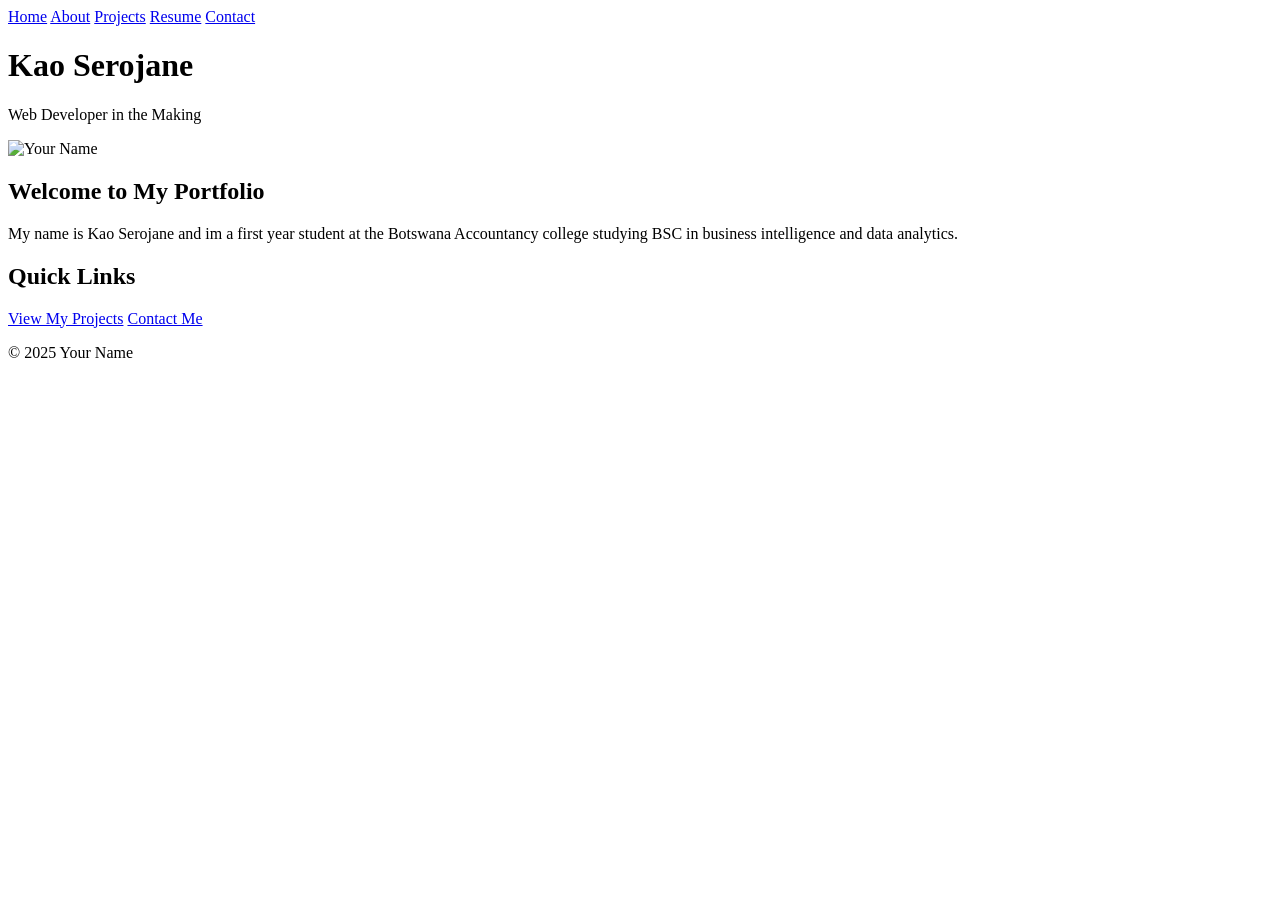
==== index.html @ bd52617a "My portfolio website" ====
<!DOCTYPE html> 

<html lang="en"> 

<head> 

    <meta charset="UTF-8"> 

    <meta name="viewport" content="width=device-width, initial-scale=1.0"> 

    <title>Home</title> 

</head> 

<body> 
<nav> 

    <a href="index.html">Home</a> 

    <a href="about.html">About</a> 

    <a href="projects.html">Projects</a> 

    <a href="resume.html">Resume</a> 

    <a href="contact.html">Contact</a> 

</nav> 
<header> 

    <h1>Kao Serojane</h1> 

    <p>Web Developer in the Making</p> 

    <img src="your-profile-picture.jpg" alt="Your Name" width="200"> 

</header> 

 

<main> 

    <section> 

        <h2>Welcome to My Portfolio</h2> 

     <p>My name is Kao Serojane and im a first year student at the Botswana Accountancy college studying BSC in business intelligence and data analytics.</p> 

    </section> 

     

    <section> 

        <h2>Quick Links</h2> 

        <a href="projects.html">View My Projects</a> 

        <a href="contact.html">Contact Me</a> 

    </section> 

</main> 

 

<footer> 

    <p>&copy; 2025 Your Name</p> 

</footer> 
<!-- Your content will go here --> 

</body> 

</html>
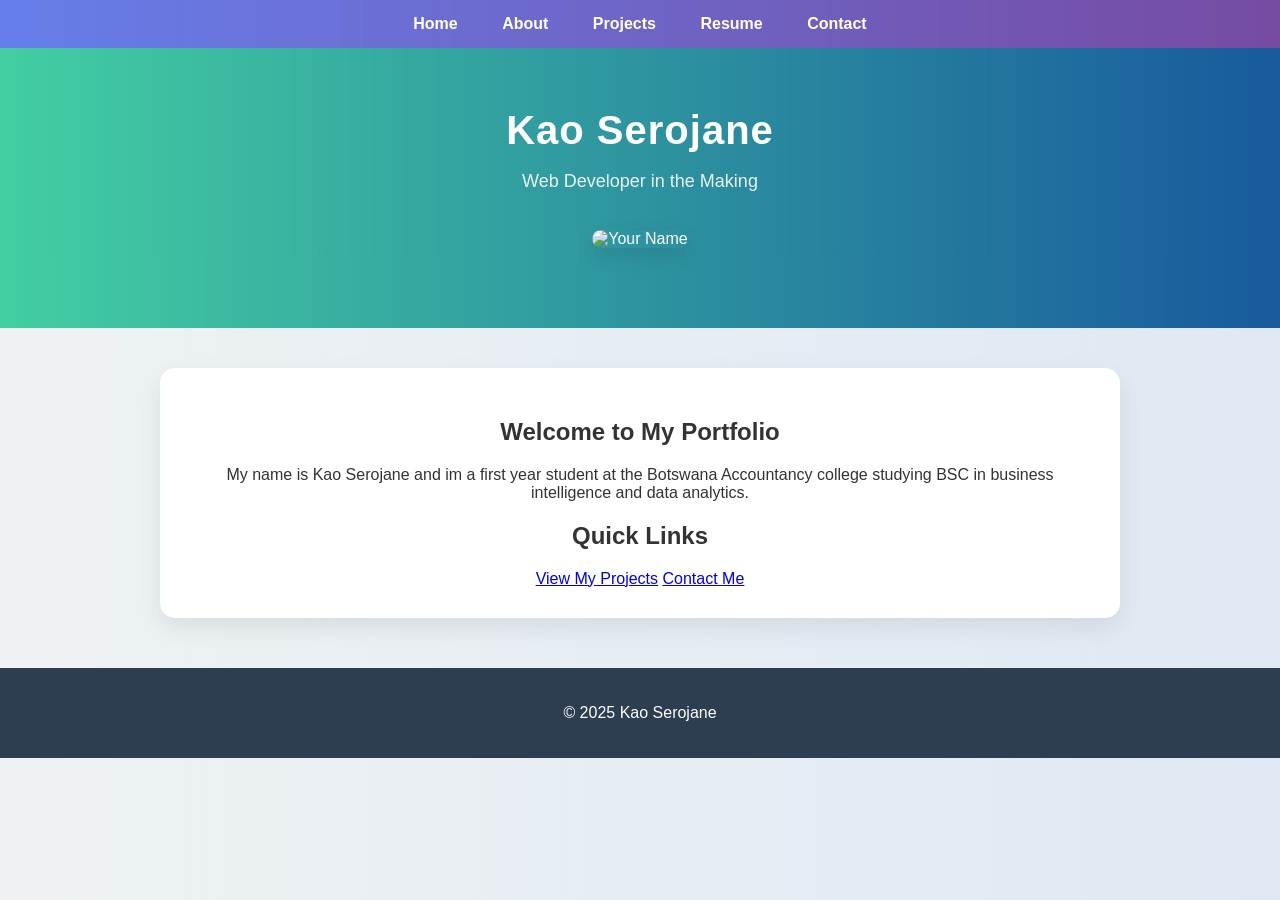
==== commit 078e1f78: "Added CSS3 styling to the website" ====
--- a/index.html
+++ b/index.html
@@ -3,7 +3,7 @@
 <html lang="en"> 
 
 <head> 
-
+ <link rel="stylesheet" href="styles.css">   
     <meta charset="UTF-8"> 
 
     <meta name="viewport" content="width=device-width, initial-scale=1.0"> 
@@ -66,7 +66,7 @@
 
 <footer> 
 
-    <p>&copy; 2025 Your Name</p> 
+    <p>&copy; 2025 Kao Serojane</p> 
 
 </footer> 
 <!-- Your content will go here --> 
--- a/styles.css
+++ b/styles.css
@@ -0,0 +1,114 @@
+/*Global Styles */
+
+body {
+    font-family: 'Segoe UI', Tahoma, Geneva, Verdana, sans-serif;
+    margin: 0;
+    padding: 0;
+    background: linear-gradient(to right, #eef2f3, #dfe9f3);
+    color: #333;
+}
+
+/* =========================
+   Navigation
+========================= */
+
+nav {
+    background: linear-gradient(to right, #667eea, #764ba2);
+    padding: 15px 0;
+    text-align: center;
+    box-shadow: 0 4px 10px rgba(0,0,0,0.1);
+}
+
+nav a {
+    color: white;
+    text-decoration: none;
+    margin: 0 20px;
+    font-weight: 600;
+    font-size: 16px;
+    transition: all 0.3s ease;
+}
+
+nav a:hover {
+    color: #ffd369;
+    border-bottom: 2px solid #ffd369;
+    padding-bottom: 4px;
+}
+
+/* =========================
+   Header
+========================= */
+
+header {
+    background: linear-gradient(to right, #43cea2, #185a9d);
+    color: white;
+    padding: 60px 20px;
+    text-align: center;
+}
+
+header h1 {
+    margin: 0;
+    font-size: 40px;
+    letter-spacing: 1px;
+}
+
+header p {
+    font-size: 18px;
+    opacity: 0.9;
+}
+
+/* =========================
+   Main Content
+========================= */
+
+main {
+    max-width: 900px;
+    margin: 40px auto;
+    padding: 30px;
+    background: white;
+    border-radius: 15px;
+    box-shadow: 0 10px 25px rgba(0,0,0,0.08);
+    text-align: center;
+}
+
+/* =========================
+   Buttons (Optional)
+========================= */
+
+button {
+    background: #667eea;
+    color: white;
+    border: none;
+    padding: 12px 25px;
+    border-radius: 25px;
+    font-size: 16px;
+    cursor: pointer;
+    transition: all 0.3s ease;
+}
+
+button:hover {
+    background: #764ba2;
+    transform: scale(1.05);
+}
+
+/* =========================
+   Images
+========================= */
+
+img {
+    max-width: 100%;
+    border-radius: 15px;
+    box-shadow: 0 8px 20px rgba(0,0,0,0.1);
+    margin: 20px 0;
+}
+
+/* =========================
+   Footer
+========================= */
+
+footer {
+    background: #2c3e50;
+    color: white;
+    text-align: center;
+    padding: 20px;
+    margin-top: 50px;
+}
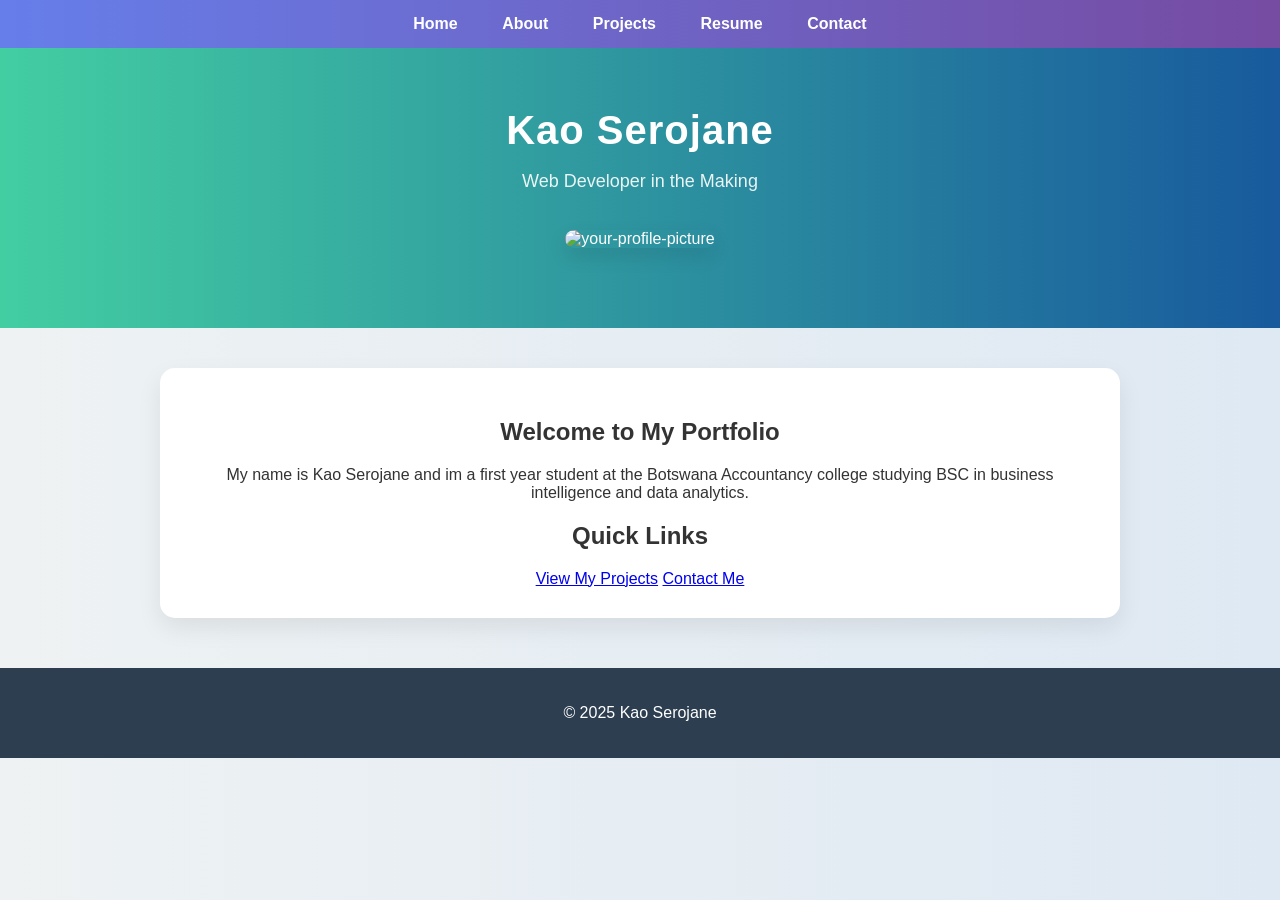
==== commit 88c8b681: "Added dark mode toggle" ====
--- a/index.html
+++ b/index.html
@@ -3,7 +3,7 @@
 <html lang="en"> 
 
 <head> 
- <link rel="stylesheet" href="styles.css">   
+  <link rel="stylesheet" href="styles.css">   
     <meta charset="UTF-8"> 
 
     <meta name="viewport" content="width=device-width, initial-scale=1.0"> 
@@ -32,7 +32,7 @@
 
     <p>Web Developer in the Making</p> 
 
-    <img src="your-profile-picture.jpg" alt="Your Name" width="200"> 
+    <img src="C:\Users\kaose\OneDrive\Desktop\my-portfolio\WhatsApp Image 2026-03-04 at 11.07.22.jpeg" alt="your-profile-picture" width="200"> 
 
 </header> 
 
--- a/styles.css
+++ b/styles.css
@@ -1,7 +1,7 @@
 /*Global Styles */
 
 body {
-    font-family: 'Segoe UI', Tahoma, Geneva, Verdana, sans-serif;
+    font-family: 'Segoe UI', Tahoma, Geneva, Verdana, sans-serif; 
     margin: 0;
     padding: 0;
     background: linear-gradient(to right, #eef2f3, #dfe9f3);
@@ -13,7 +13,7 @@
 ========================= */
 
 nav {
-    background: linear-gradient(to right, #667eea, #764ba2);
+    background: linear-gradient(to right, #667eea, #764ba2); 
     padding: 15px 0;
     text-align: center;
     box-shadow: 0 4px 10px rgba(0,0,0,0.1);
@@ -112,3 +112,32 @@
     padding: 20px;
     margin-top: 50px;
 }
+/* FIND your existing body {} block and add transition: */ 
+
+body { 
+
+    font-family: Arial, sans-serif;  /* already there */ 
+
+    background-color: #ffffff;       /* already there */ 
+
+    color: #333;                     /* already there */ 
+
+    transition: background-color 0.3s, color 0.3s;  /* ADD THIS LINE */ 
+
+} 
+
+ 
+
+/* Then paste these NEW blocks at the BOTTOM of styles.css */ 
+
+body.dark-mode { 
+
+    background-color: #333333; 
+
+    color: #f9f9f9; 
+
+} 
+
+body.dark-mode nav { background-color: #222222; } 
+
+#theme-toggle { padding: 8px 16px; cursor: pointer; margin: 10px; } 
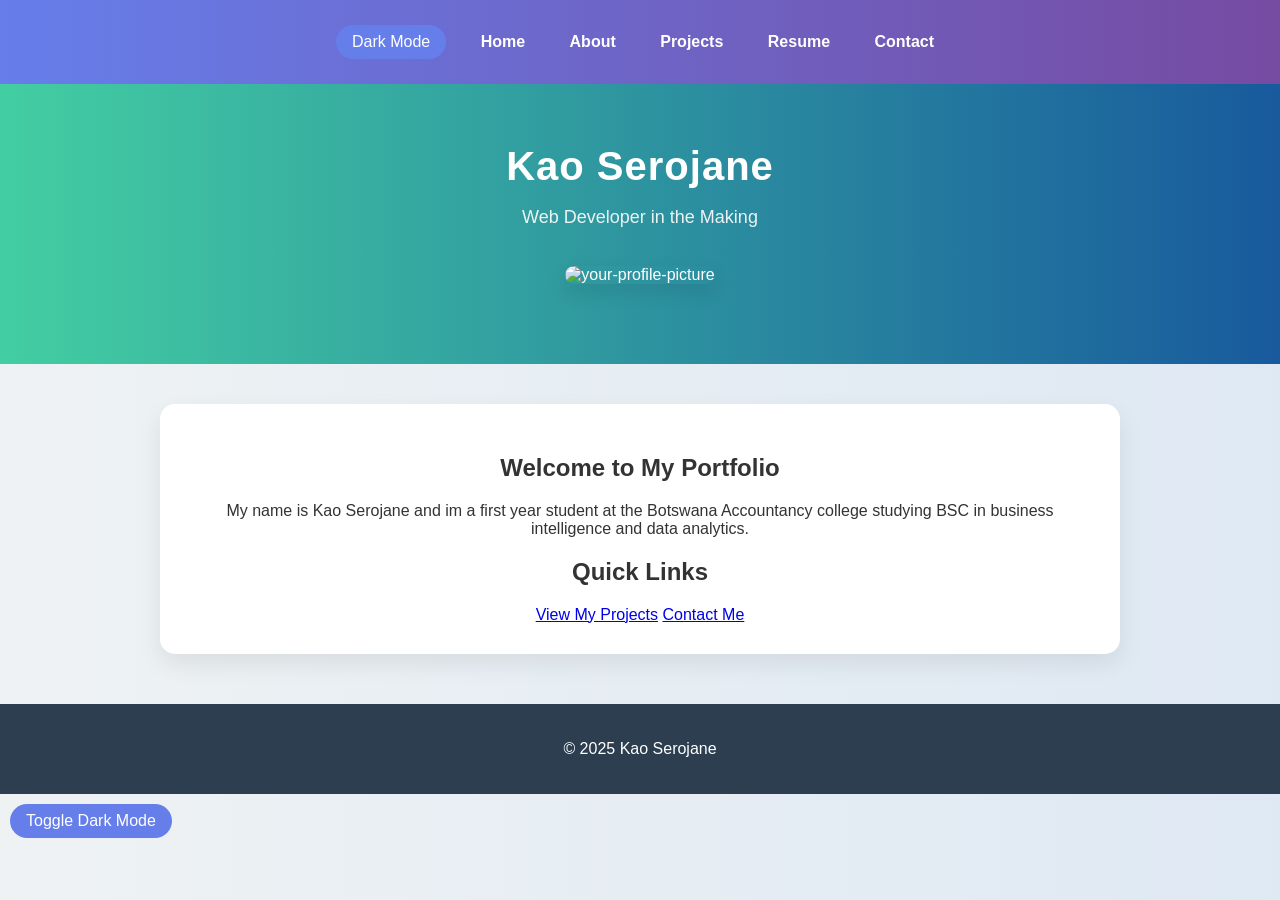
==== commit 97ed4842: "Added dark mode toggle" ====
--- a/index.html
+++ b/index.html
@@ -14,7 +14,9 @@
 
 <body> 
 <nav> 
+<!-- your nav links --> 
 
+        <button id="theme-toggle"> Dark Mode</button>  <!-- ADD THIS --> 
     <a href="index.html">Home</a> 
 
     <a href="about.html">About</a> 
@@ -70,8 +72,9 @@
 
 </footer> 
 <!-- Your content will go here --> 
-
+<script src="script.js"></script> 
 </body> 
+<button id="theme-toggle">Toggle Dark Mode</button>
 
 </html> 
 
--- a/styles.css
+++ b/styles.css
@@ -1,4 +1,6 @@
-/*Global Styles */
+/* =========================
+   Global Styles
+========================= */
 
 body {
     font-family: 'Segoe UI', Tahoma, Geneva, Verdana, sans-serif; 
@@ -6,6 +8,7 @@
     padding: 0;
     background: linear-gradient(to right, #eef2f3, #dfe9f3);
     color: #333;
+    transition: background-color 0.3s, color 0.3s;
 }
 
 /* =========================
@@ -71,7 +74,7 @@
 }
 
 /* =========================
-   Buttons (Optional)
+   Buttons
 ========================= */
 
 button {
@@ -112,32 +115,22 @@
     padding: 20px;
     margin-top: 50px;
 }
-/* FIND your existing body {} block and add transition: */ 
 
-body { 
+/* =========================
+   Dark Mode
+========================= */
 
-    font-family: Arial, sans-serif;  /* already there */ 
+body.dark-mode {
+    background-color: #333333;
+    color: #f9f9f9;
+}
 
-    background-color: #ffffff;       /* already there */ 
+body.dark-mode nav {
+    background-color: #222222;
+}
 
-    color: #333;                     /* already there */ 
-
-    transition: background-color 0.3s, color 0.3s;  /* ADD THIS LINE */ 
-
-} 
-
- 
-
-/* Then paste these NEW blocks at the BOTTOM of styles.css */ 
-
-body.dark-mode { 
-
-    background-color: #333333; 
-
-    color: #f9f9f9; 
-
-} 
-
-body.dark-mode nav { background-color: #222222; } 
-
-#theme-toggle { padding: 8px 16px; cursor: pointer; margin: 10px; } +#theme-toggle {
+    padding: 8px 16px;
+    cursor: pointer;
+    margin: 10px;
+}
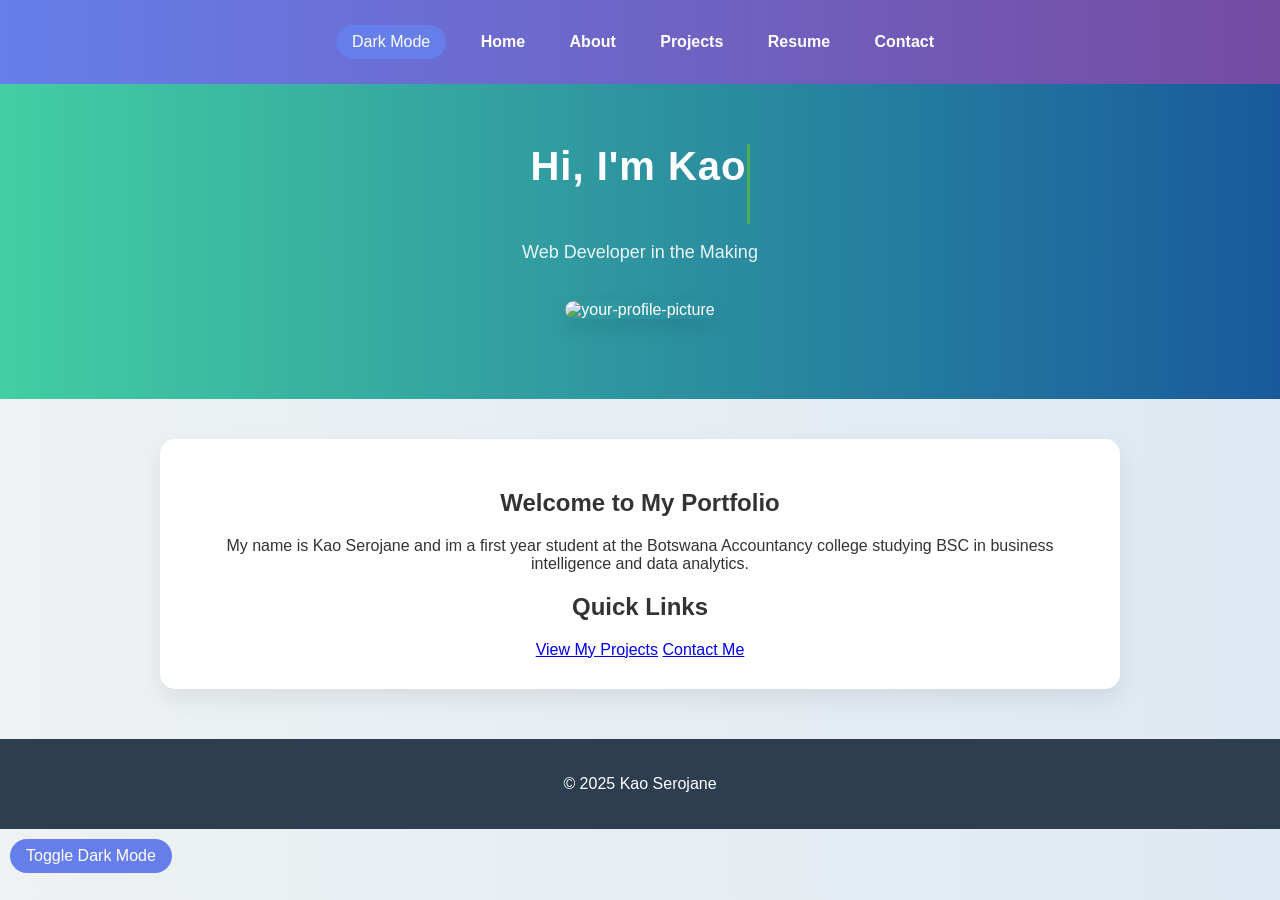
==== commit 09d0d539: "Added back to top button" ====
--- a/index.html
+++ b/index.html
@@ -30,7 +30,7 @@
 </nav> 
 <header> 
 
-    <h1>Kao Serojane</h1> 
+     <h1 id="typing-headline"></h1>  <!-- REPLACE your old <h1>Your Full Name</h1> with this -->
 
     <p>Web Developer in the Making</p> 
 
@@ -71,7 +71,9 @@
     <p>&copy; 2025 Kao Serojane</p> 
 
 </footer> 
-<!-- Your content will go here --> 
+<button id="back-to-top" title="Go to top">&#8593;</button>  <!-- ADD THIS --> 
+<!-- Your content will go here -->
+
 <script src="script.js"></script> 
 </body> 
 <button id="theme-toggle">Toggle Dark Mode</button>
--- a/styles.css
+++ b/styles.css
@@ -134,3 +134,55 @@
     cursor: pointer;
     margin: 10px;
 }
+#typing-headline { 
+
+    min-height: 80px; 
+
+    border-right: 3px solid #4CAF50; 
+
+    display: inline-block; 
+
+    animation: blink 0.75s step-end infinite; 
+
+} 
+
+@keyframes blink { 
+
+    from, to { border-color: transparent; } 
+
+    50% { border-color: #4CAF50; } 
+
+} 
+#back-to-top { 
+
+    display: none; 
+
+    position: fixed; 
+
+    bottom: 20px; 
+
+    right: 20px; 
+
+    background-color: #4CAF50; 
+
+    color: white; 
+
+    width: 50px; 
+
+    height: 50px; 
+
+    border-radius: 50%; 
+
+    border: none; 
+
+    font-size: 24px; 
+
+    cursor: pointer; 
+
+    box-shadow: 2px 2px 10px rgba(0,0,0,0.2); 
+
+    transition: background-color 0.3s; 
+
+} 
+
+#back-to-top:hover { background-color: #45a049; } 
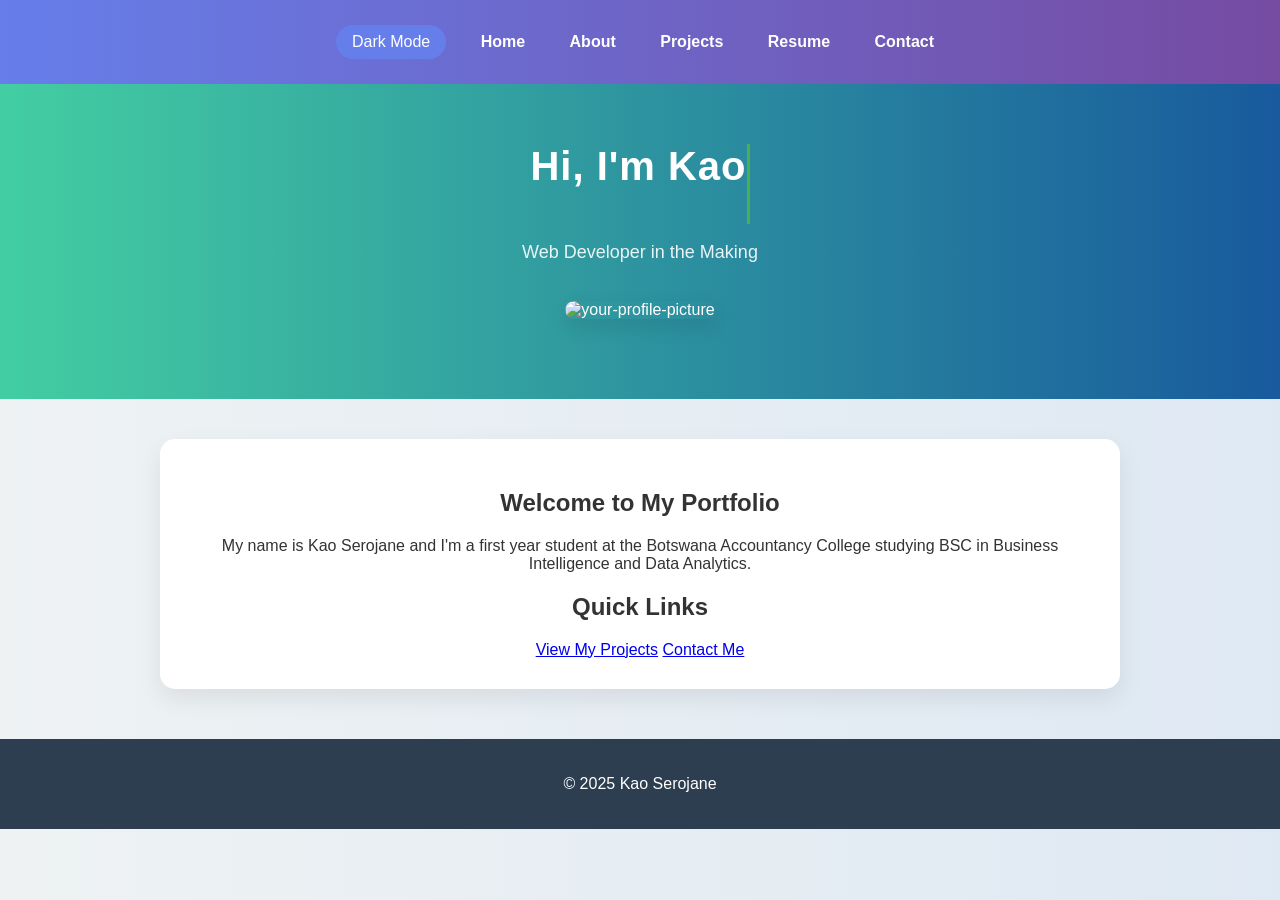
==== commit d9313f37: "Added dark mode colours" ====
--- a/index.html
+++ b/index.html
@@ -1,83 +1,70 @@
-<!DOCTYPE html> 
+<!DOCTYPE html>
+<html lang="en">
 
-<html lang="en"> 
+<head>
+<link rel="stylesheet" href="styles.css">
+<meta charset="UTF-8">
+<meta name="viewport" content="width=device-width, initial-scale=1.0">
 
-<head> 
-  <link rel="stylesheet" href="styles.css">   
-    <meta charset="UTF-8"> 
+<title>Home</title>
+</head>
 
-    <meta name="viewport" content="width=device-width, initial-scale=1.0"> 
+<body>
 
-    <title>Home</title> 
+<nav>
 
-</head> 
+<button id="theme-toggle">Dark Mode</button>
 
-<body> 
-<nav> 
-<!-- your nav links --> 
+<a href="index.html">Home</a>
+<a href="about.html">About</a>
+<a href="projects.html">Projects</a>
+<a href="resume.html">Resume</a>
+<a href="contact.html">Contact</a>
 
-        <button id="theme-toggle"> Dark Mode</button>  <!-- ADD THIS --> 
-    <a href="index.html">Home</a> 
+</nav>
 
-    <a href="about.html">About</a> 
+<header>
 
-    <a href="projects.html">Projects</a> 
+<h1 id="typing-headline"></h1>
 
-    <a href="resume.html">Resume</a> 
+<p>Web Developer in the Making</p>
 
-    <a href="contact.html">Contact</a> 
+<img src="images/profile.jpg" alt="your-profile-picture" width="200">
 
-</nav> 
-<header> 
+</header>
 
-     <h1 id="typing-headline"></h1>  <!-- REPLACE your old <h1>Your Full Name</h1> with this -->
+<main>
 
-    <p>Web Developer in the Making</p> 
+<section>
+<h2>Welcome to My Portfolio</h2>
 
-    <img src="C:\Users\kaose\OneDrive\Desktop\my-portfolio\WhatsApp Image 2026-03-04 at 11.07.22.jpeg" alt="your-profile-picture" width="200"> 
+<p>
+My name is Kao Serojane and I'm a first year student at the Botswana Accountancy College
+studying BSC in Business Intelligence and Data Analytics.
+</p>
 
-</header> 
+</section>
 
- 
+<section>
 
-<main> 
+<h2>Quick Links</h2>
 
-    <section> 
+<a href="projects.html">View My Projects</a>
+<a href="contact.html">Contact Me</a>
 
-        <h2>Welcome to My Portfolio</h2> 
+</section>
 
-     <p>My name is Kao Serojane and im a first year student at the Botswana Accountancy college studying BSC in business intelligence and data analytics.</p> 
+</main>
 
-    </section> 
+<footer>
 
-     
+<p>&copy; 2025 Kao Serojane</p>
 
-    <section> 
+</footer>
 
-        <h2>Quick Links</h2> 
+<button id="back-to-top" title="Go to top">&#8593;</button>
 
-        <a href="projects.html">View My Projects</a> 
+<script src="script.js"></script>
 
-        <a href="contact.html">Contact Me</a> 
-
-    </section> 
-
-</main> 
-
- 
-
-<footer> 
-
-    <p>&copy; 2025 Kao Serojane</p> 
-
-</footer> 
-<button id="back-to-top" title="Go to top">&#8593;</button>  <!-- ADD THIS --> 
-<!-- Your content will go here -->
-
-<script src="script.js"></script> 
-</body> 
-<button id="theme-toggle">Toggle Dark Mode</button>
-
-</html> 
-
- +</body>
+</html>
--- a/styles.css
+++ b/styles.css
@@ -122,11 +122,11 @@
 
 body.dark-mode {
     background-color: #333333;
-    color: #f9f9f9;
+    color: #8b7676;
 }
 
 body.dark-mode nav {
-    background-color: #222222;
+    background-color: #494242;
 }
 
 #theme-toggle {
